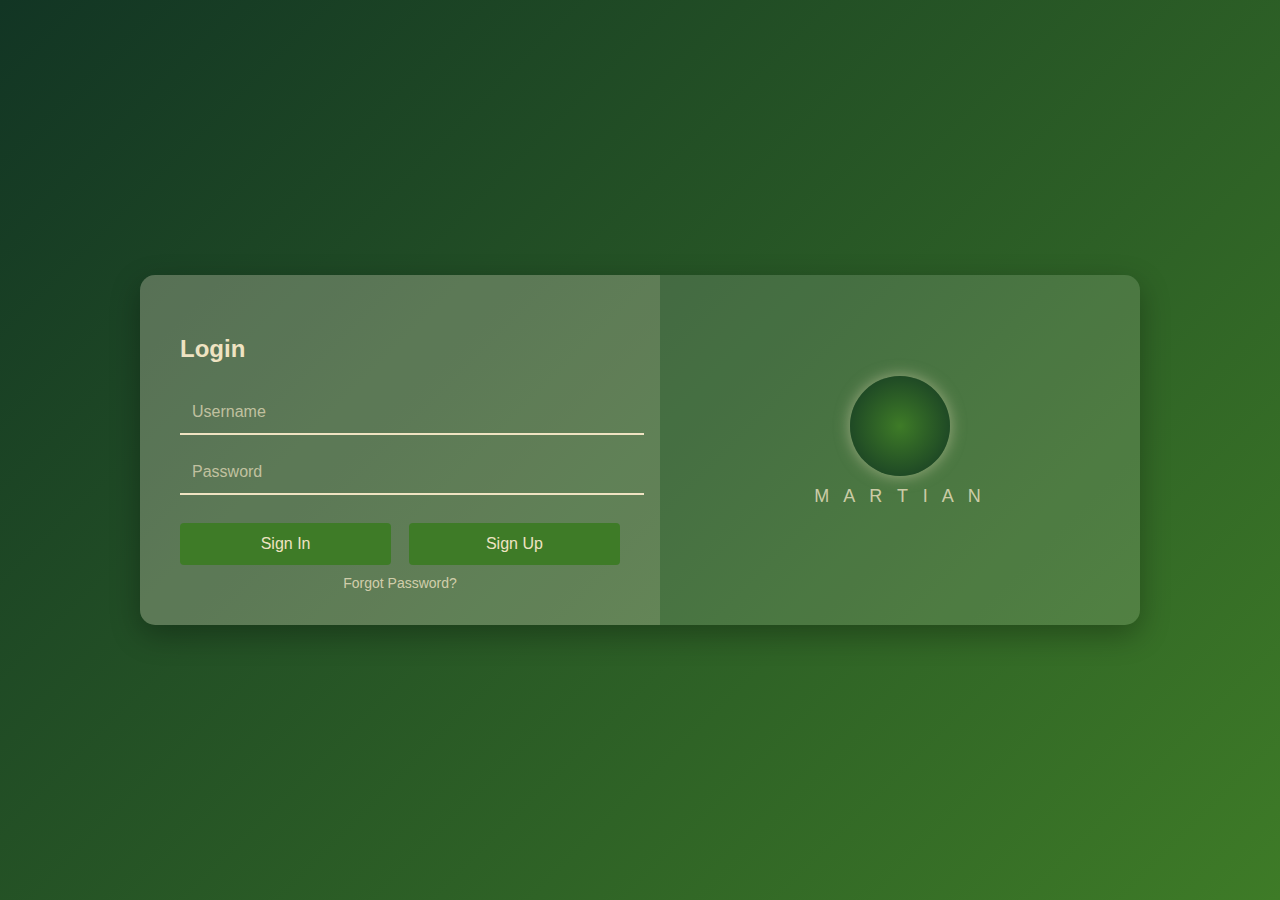
==== index.html @ 2002c480 "update" ====
<!DOCTYPE html>
<html lang="en">
<head>
    <meta charset="UTF-8">
    <meta name="viewport" content="width=device-width, initial-scale=1.0">
    <title>Login</title>
    <link rel="stylesheet" href="/Style css/style_index.css">
    <script src="/index-page/script.js"></script>
</head>
<body>
    <div class="login-container">
        <div class="login-box">
            <div class="form-container">
                <h2>Login</h2>
                <form id="login-form">
                    <input type="text" id="username" name="username" placeholder="Username" required>
                    <input type="password" id="password" name="password" placeholder="Password" required>
                    <div class="button-container">
                        <button type="submit" id="login-button">Sign In</button>
                        <button type="button" id="signup-button">Sign Up</button>
                    </div>
                    <a href="#" class="forgot-password">Forgot Password?</a>
                </form>
            </div>
            <div class="design-container">
                <div class="planet"></div>
                <p class="brand-name">M A R T I A N</p>
            </div>
        </div>
    </div>
</body>
</html>
---- Style css/style_index.css ----
body {
    background: linear-gradient(135deg, #123524, #3E7B27);
    margin: 0;
    display: flex;
    justify-content: center;
    align-items: center;
    min-height: 100vh;
    font-family: Arial, sans-serif;
}

/* Container */
.login-container {
    display: flex;
    justify-content: center;
    align-items: center;
    width: 100%;
    padding: 20px;
}

/* Login Box */
.login-box {
    display: flex;
    width: 100%;
    max-width: 1000px; /* Default PC size */
    height: auto;
    background: rgba(255, 255, 255, 0.1);
    border-radius: 15px;
    box-shadow: 0 10px 30px rgba(0, 0, 0, 0.3);
    overflow: hidden;
    flex-direction: column; /* Stack vertically on mobile */
}

/* Form Container */
.form-container {
    flex: 1;
    padding: 20px;
    text-align: left;
    background: rgba(239, 227, 194, 0.2);
}

h2 {
    color: #EFE3C2;
    margin-bottom: 20px;
    font-size: 24px;
}

input[type="text"],
input[type="password"] {
    width: 100%;
    padding: 12px;
    margin: 8px 0;
    border: none;
    border-bottom: 2px solid #EFE3C2;
    background: transparent;
    color: white;
    font-size: 16px;
    outline: none;
}

input::placeholder {
    color: rgba(239, 227, 194, 0.7);
}

.button-container {
    display: flex;
    justify-content: space-between;
    margin-top: 20px;
    flex-direction: column; /* Stack buttons vertically on mobile */
    gap: 10px; /* Add space between buttons */
}

button {
    width: 100%; /* Full width on mobile */
    padding: 12px;
    border: none;
    border-radius: 4px;
    font-size: 16px;
    cursor: pointer;
    transition: 0.3s;
}

#login-button {
    background-color: #3E7B27;
    color: #EFE3C2;
}

#signup-button {
    background-color: #3E7B27;
    color: #EFE3C2;
}

#login-button:hover {
    background-color: #85A947;
    color: #123524;
    
}

#signup-button:hover {
    background-color: #85A947;
    color: #123524;
    
}

.forgot-password {
    display: block;
    text-align: center;
    margin-top: 10px;
    color: rgba(239, 227, 194, 0.8);
    text-decoration: none;
    font-size: 14px;
}

.forgot-password:hover {
    text-decoration: underline;
}

/* Right Side Design Section */
.design-container {
    flex: 1;
    display: flex;
    flex-direction: column;
    justify-content: center;
    align-items: center;
    background: rgba(239, 227, 194, 0.05);
    padding: 20px;
}

/* Logo */
.logo-container {
    display: flex;
    flex-direction: column;
    justify-content: center;
    align-items: center;
}

.planet {
    width: 100px;
    height: 100px;
    background: radial-gradient(circle, #3E7B27, #123524);
    border-radius: 50%;
    position: relative;
    box-shadow: 0 0 15px rgba(239, 227, 194, 0.5);
}

.brand-name {
    margin-top: 10px;
    color: rgba(239, 227, 194, 0.8);
    letter-spacing: 5px;
    font-size: 18px;
    text-align: center;
}

/* Media Queries for Responsive Design */
@media (min-width: 768px) {
    .login-box {
        flex-direction: row; /* Side-by-side on larger screens */
        height: 350px; /* Fixed height for desktop */
    }

    .form-container {
        padding: 40px;
    }

    .button-container {
        flex-direction: row; /* Buttons side-by-side on larger screens */
    }

    button {
        width: 48%; /* Original width for desktop */
    }
}

@media (max-width: 480px) {
    h2 {
        font-size: 20px;
    }

    input[type="text"],
    input[type="password"] {
        font-size: 14px;
    }

    button {
        font-size: 14px;
    }

    .brand-name {
        font-size: 16px;
        letter-spacing: 3px;
    }

    .planet {
        width: 80px;
        height: 80px;
    }
}
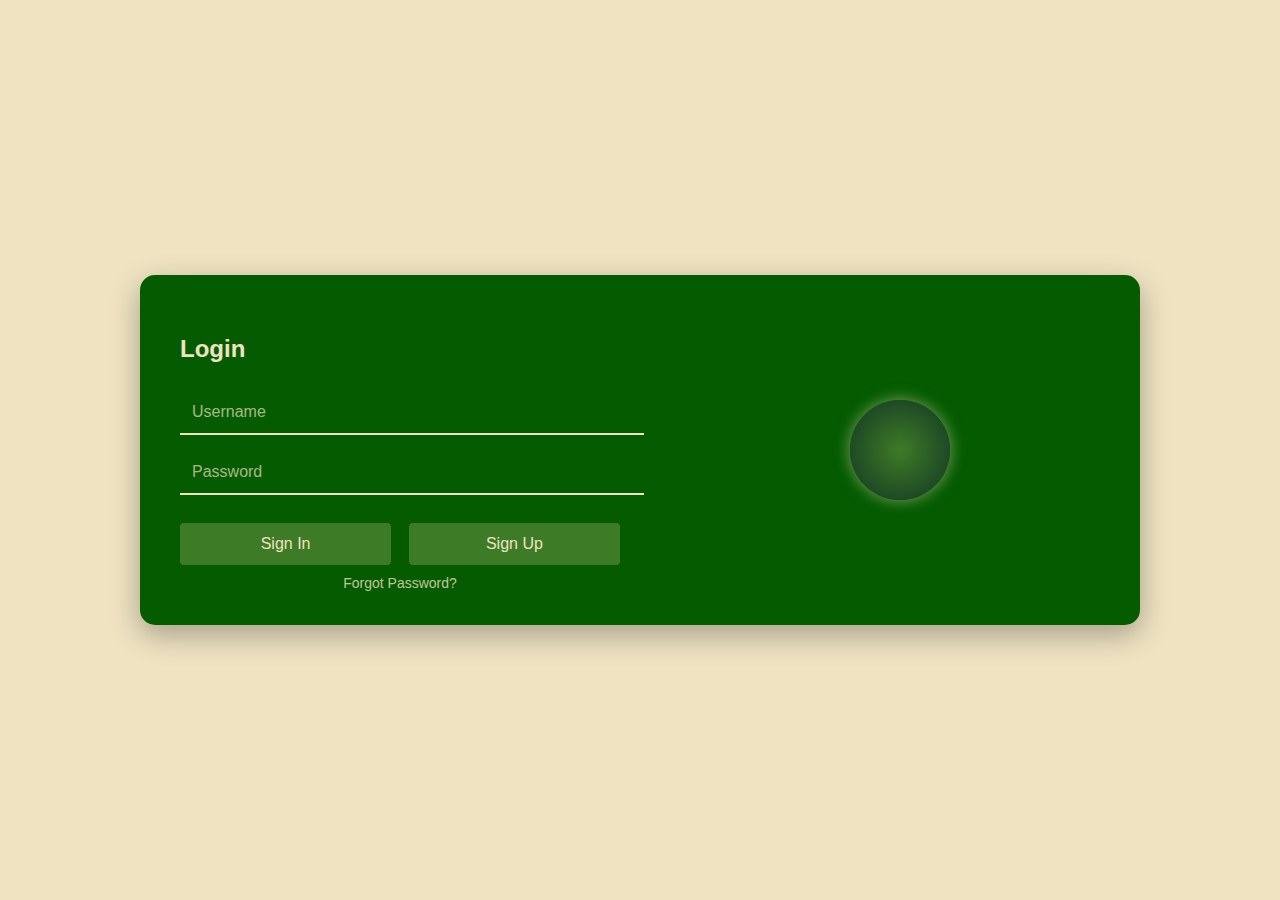
==== commit f3ddba69: "change" ====
--- a/index.html
+++ b/index.html
@@ -24,7 +24,7 @@
             </div>
             <div class="design-container">
                 <div class="planet"></div>
-                <p class="brand-name">M A R T I A N</p>
+                <!-- <p class="brand-name">M A R T I A N</p> -->
             </div>
         </div>
     </div>
--- a/Style css/style_index.css
+++ b/Style css/style_index.css
@@ -1,5 +1,5 @@
 body {
-    background: linear-gradient(135deg, #123524, #3E7B27);
+    background: #EFE3C2;
     margin: 0;
     display: flex;
     justify-content: center;
@@ -32,10 +32,11 @@
 
 /* Form Container */
 .form-container {
+    background-color:#055b00;
     flex: 1;
     padding: 20px;
     text-align: left;
-    background: rgba(239, 227, 194, 0.2);
+    /* background: rgba(239, 227, 194, 0.2); */
 }
 
 h2 {
@@ -116,12 +117,13 @@
 
 /* Right Side Design Section */
 .design-container {
+    background-color:#055b00;
     flex: 1;
     display: flex;
     flex-direction: column;
     justify-content: center;
     align-items: center;
-    background: rgba(239, 227, 194, 0.05);
+    /* background: rgba(239, 227, 194, 0.05); */
     padding: 20px;
 }
 
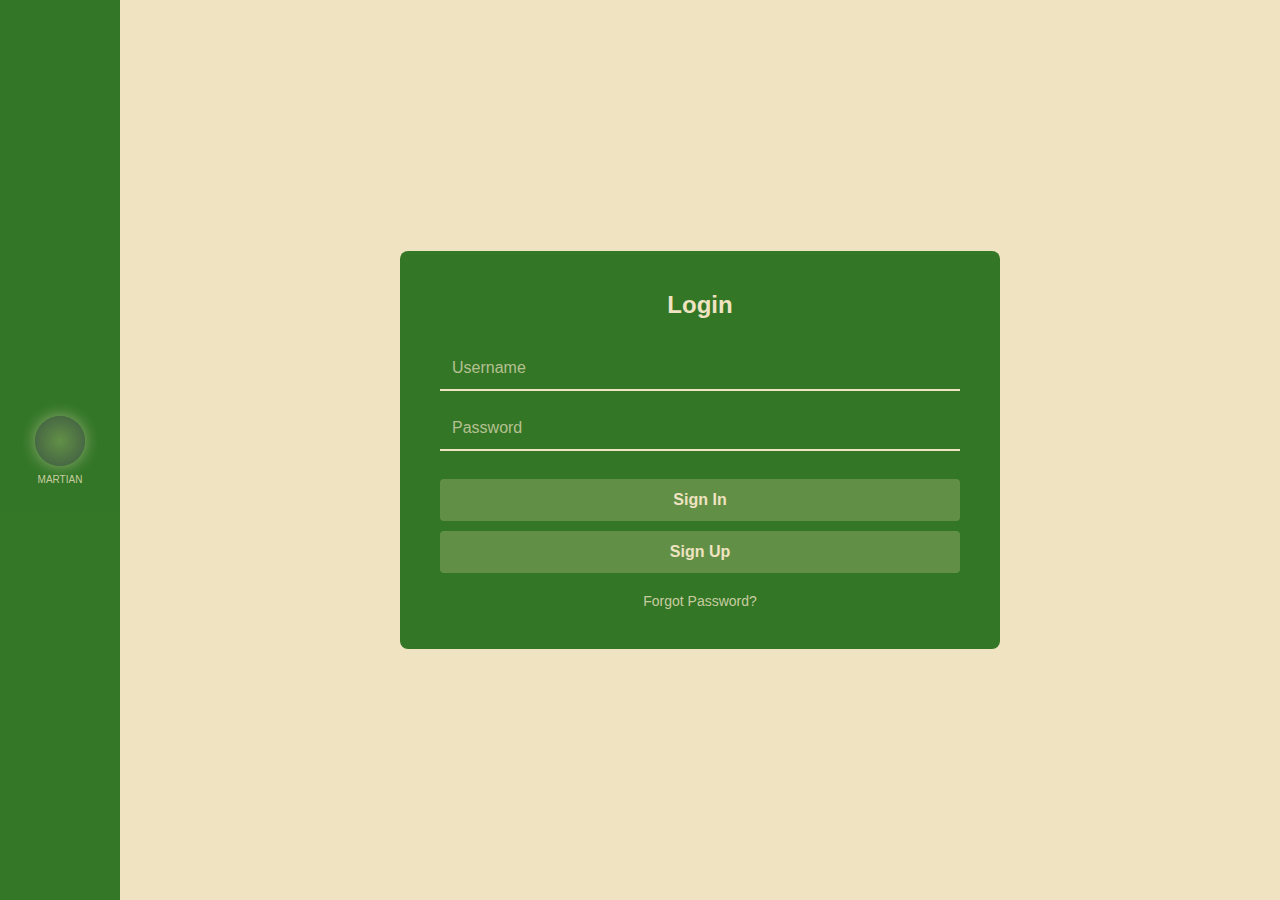
==== commit e95a1004: "change" ====
--- a/index.html
+++ b/index.html
@@ -1,32 +1,36 @@
 <!DOCTYPE html>
 <html lang="en">
 <head>
-    <meta charset="UTF-8">
-    <meta name="viewport" content="width=device-width, initial-scale=1.0">
-    <title>Login</title>
+  <meta charset="UTF-8" />
+  <meta name="viewport" content="width=device-width, initial-scale=1.0" />
+  <title>Login</title>
     <link rel="stylesheet" href="/Style css/style_index.css">
-    <script src="/index-page/script.js"></script>
 </head>
 <body>
-    <div class="login-container">
-        <div class="login-box">
-            <div class="form-container">
-                <h2>Login</h2>
-                <form id="login-form">
-                    <input type="text" id="username" name="username" placeholder="Username" required>
-                    <input type="password" id="password" name="password" placeholder="Password" required>
-                    <div class="button-container">
-                        <button type="submit" id="login-button">Sign In</button>
-                        <button type="button" id="signup-button">Sign Up</button>
-                    </div>
-                    <a href="#" class="forgot-password">Forgot Password?</a>
-                </form>
-            </div>
-            <div class="design-container">
-                <div class="planet"></div>
-                <!-- <p class="brand-name">M A R T I A N</p> -->
-            </div>
+  <!-- Vertical Sidebar (fixed on the left) -->
+  <div class="vertical-navbar">
+    <div class="logo-container">
+      <div class="planet"></div>
+      <p class="brand-name">MARTIAN</p>
+    </div>
+  </div>
+  
+  <!-- Login Container -->
+  <div class="login-container">
+    <div class="form-container">
+      <h2>Login</h2>
+      <form id="login-form">
+        <input type="text" id="username" name="username" placeholder="Username" required />
+        <input type="password" id="password" name="password" placeholder="Password" required />
+        <div class="button-container">
+          <button type="submit" id="login-button"><b>Sign In</b></button>
+          <button type="button" id="signup-button"><b>Sign Up</b></button>
         </div>
+        <a href="#" class="forgot-password">Forgot Password?</a>
+      </form>
     </div>
+  </div>
+  
+ <script src="/index-page/script.js"></script>
 </body>
 </html>
--- a/Style css/style_index.css
+++ b/Style css/style_index.css
@@ -1,198 +1,148 @@
-body {
-    background: #EFE3C2;
-    margin: 0;
-    display: flex;
-    justify-content: center;
-    align-items: center;
-    min-height: 100vh;
-    font-family: Arial, sans-serif;
+
+/* Global Reset */
+* {
+  box-sizing: border-box;
+  margin: 0;
+  padding: 0;
 }
 
-/* Container */
-.login-container {
-    display: flex;
-    justify-content: center;
-    align-items: center;
-    width: 100%;
-    padding: 20px;
+body {
+  font-family: Arial, sans-serif;
+  background: #EFE3C2;
 }
 
-/* Login Box */
-.login-box {
-    display: flex;
-    width: 100%;
-    max-width: 1000px; /* Default PC size */
-    height: auto;
-    background: rgba(255, 255, 255, 0.1);
-    border-radius: 15px;
-    box-shadow: 0 10px 30px rgba(0, 0, 0, 0.3);
-    overflow: hidden;
-    flex-direction: column; /* Stack vertically on mobile */
+/* Vertical Sidebar (Navbar) - fixed on the left */
+.vertical-navbar {
+  position: fixed;
+  top: 0;
+  left: 0;
+  width: 120px; /* Wider sidebar */
+  height: 100vh;
+  background-color: #055b00;
+  opacity: 0.8;
+  display: flex;
+  flex-direction: column;
+  align-items: center;
+  justify-content: center;
+  transition: opacity 0.3s ease, display 0.3s ease;
 }
 
-/* Form Container */
-.form-container {
-    background-color:#055b00;
-    flex: 1;
-    padding: 20px;
-    text-align: left;
-    /* background: rgba(239, 227, 194, 0.2); */
+/* Logo Container inside the Sidebar */
+.logo-container {
+  display: flex;
+  flex-direction: column;
+  align-items: center;
+  justify-content: center;
 }
 
-h2 {
-    color: #EFE3C2;
-    margin-bottom: 20px;
-    font-size: 24px;
+.planet {
+  width: 50px;
+  height: 50px;
+  background: radial-gradient(circle, #3E7B27, #123524);
+  border-radius: 50%;
+  box-shadow: 0 0 15px rgba(239, 227, 194, 0.5);
 }
 
-input[type="text"],
-input[type="password"] {
-    width: 100%;
-    padding: 12px;
-    margin: 8px 0;
-    border: none;
-    border-bottom: 2px solid #EFE3C2;
-    background: transparent;
-    color: white;
-    font-size: 16px;
-    outline: none;
+.brand-name {
+  margin-top: 8px;
+  color: rgba(239, 227, 194, 0.8);
+  font-size: 10px;
+  text-align: center;
 }
 
-input::placeholder {
-    color: rgba(239, 227, 194, 0.7);
+/* Login Container - separate from the sidebar */
+.login-container {
+  margin-left: 120px; /* leave space for the sidebar */
+  display: flex;
+  justify-content: center;
+  align-items: center;
+  min-height: 100vh;
+  padding: 20px;
+}
+
+.form-container {
+  background-color: #055b00;
+  opacity: 0.8;
+  padding: 40px;
+  border-radius: 8px;
+  text-align: center;
+  width: 100%;
+  max-width: 600px; /* Wider form container */
+}
+
+.form-container h2 {
+  color: #EFE3C2;
+  margin-bottom: 20px;
+  font-size: 24px;
+}
+
+.form-container input[type="text"],
+.form-container input[type="password"] {
+  width: 100%;
+  padding: 12px;
+  margin: 8px 0;
+  border: none;
+  border-bottom: 2px solid #EFE3C2;
+  background: transparent;
+  color: white;
+  font-size: 16px;
+  outline: none;
+}
+
+.form-container input::placeholder {
+  color: rgba(239, 227, 194, 0.7);
 }
 
 .button-container {
-    display: flex;
-    justify-content: space-between;
-    margin-top: 20px;
-    flex-direction: column; /* Stack buttons vertically on mobile */
-    gap: 10px; /* Add space between buttons */
+  display: flex;
+  flex-direction: column;
+  gap: 10px;
+  margin-top: 20px;
 }
 
-button {
-    width: 100%; /* Full width on mobile */
-    padding: 12px;
-    border: none;
-    border-radius: 4px;
-    font-size: 16px;
-    cursor: pointer;
-    transition: 0.3s;
+.button-container button {
+  width: 100%;
+  padding: 12px;
+  border: none;
+  border-radius: 4px;
+  font-size: 16px;
+  cursor: pointer;
+  transition: 0.3s;
 }
 
 #login-button {
-    background-color: #3E7B27;
-    color: #EFE3C2;
+  background-color: #3E7B27;
+  color: #EFE3C2;
 }
 
 #signup-button {
-    background-color: #3E7B27;
-    color: #EFE3C2;
-}
-
-#login-button:hover {
-    background-color: #85A947;
-    color: #123524;
-    
-}
-
-#signup-button:hover {
-    background-color: #85A947;
-    color: #123524;
-    
+  background-color: #3E7B27;
+  color: #EFE3C2;
 }
 
 .forgot-password {
-    display: block;
-    text-align: center;
-    margin-top: 10px;
-    color: rgba(239, 227, 194, 0.8);
-    text-decoration: none;
-    font-size: 14px;
+  display: block;
+  text-align: center;
+  margin-top: 10px;
+  color: rgba(239, 227, 194, 0.8);
+  text-decoration: none;
+  font-size: 14px;
+  padding-top: 10px;
 }
 
 .forgot-password:hover {
-    text-decoration: underline;
+  text-decoration: underline;
 }
 
-/* Right Side Design Section */
-.design-container {
-    background-color:#055b00;
-    flex: 1;
-    display: flex;
-    flex-direction: column;
-    justify-content: center;
-    align-items: center;
-    /* background: rgba(239, 227, 194, 0.05); */
+/* Responsive Styles */
+@media (max-width: 768px) {
+  .vertical-navbar {
+    display: none; /* Hide the sidebar on smaller screens */
+  }
+  .login-container {
+    margin-left: 0;
+  }
+  .form-container {
     padding: 20px;
+  }
 }
-
-/* Logo */
-.logo-container {
-    display: flex;
-    flex-direction: column;
-    justify-content: center;
-    align-items: center;
-}
-
-.planet {
-    width: 100px;
-    height: 100px;
-    background: radial-gradient(circle, #3E7B27, #123524);
-    border-radius: 50%;
-    position: relative;
-    box-shadow: 0 0 15px rgba(239, 227, 194, 0.5);
-}
-
-.brand-name {
-    margin-top: 10px;
-    color: rgba(239, 227, 194, 0.8);
-    letter-spacing: 5px;
-    font-size: 18px;
-    text-align: center;
-}
-
-/* Media Queries for Responsive Design */
-@media (min-width: 768px) {
-    .login-box {
-        flex-direction: row; /* Side-by-side on larger screens */
-        height: 350px; /* Fixed height for desktop */
-    }
-
-    .form-container {
-        padding: 40px;
-    }
-
-    .button-container {
-        flex-direction: row; /* Buttons side-by-side on larger screens */
-    }
-
-    button {
-        width: 48%; /* Original width for desktop */
-    }
-}
-
-@media (max-width: 480px) {
-    h2 {
-        font-size: 20px;
-    }
-
-    input[type="text"],
-    input[type="password"] {
-        font-size: 14px;
-    }
-
-    button {
-        font-size: 14px;
-    }
-
-    .brand-name {
-        font-size: 16px;
-        letter-spacing: 3px;
-    }
-
-    .planet {
-        width: 80px;
-        height: 80px;
-    }
-}